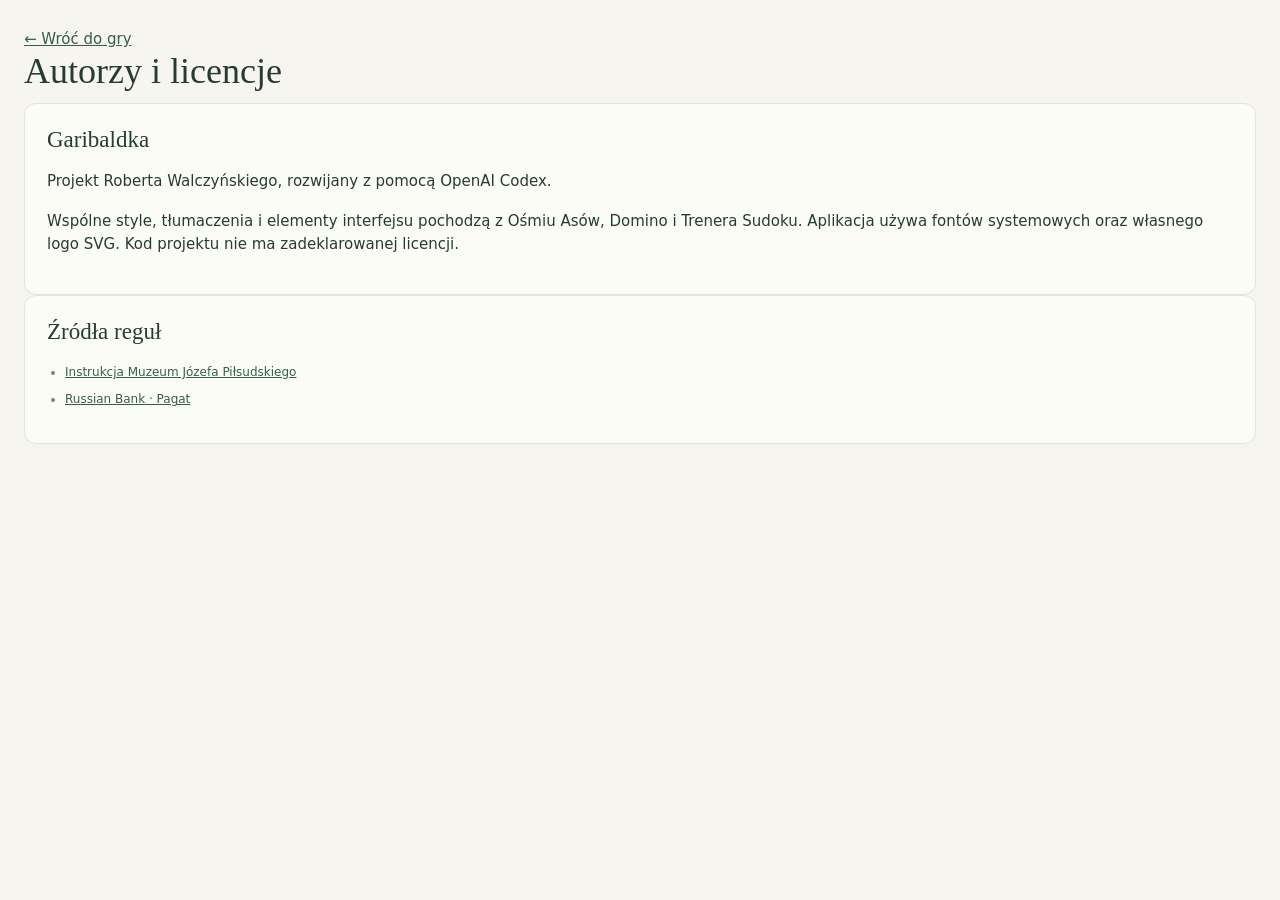
==== credits.html @ 0d3b72cc "Publish Garibaldka v0.3.2" ====
<!doctype html>
<html lang="pl"><head><meta charset="utf-8"><meta name="viewport" content="width=device-width,initial-scale=1"><title>Autorzy i licencje · Garibaldka</title><link rel="icon" href="logo.svg"><link rel="stylesheet" href="style.css"><link rel="stylesheet" href="shared-palettes.css?v=shared-palettes-2"><link rel="stylesheet" href="themes.css?v=shared-palettes-2"></head>
<body><main><a href="./">← Wróć do gry</a><h1>Autorzy i licencje</h1>
<section class="card"><h2>Garibaldka</h2><p>Projekt Roberta Walczyńskiego, rozwijany z pomocą OpenAI Codex.</p><p>Wspólne style, tłumaczenia i elementy interfejsu pochodzą z Ośmiu Asów, Domino i Trenera Sudoku. Aplikacja używa fontów systemowych oraz własnego logo SVG. Kod projektu nie ma zadeklarowanej licencji.</p></section>
<section class="card"><h2>Źródła reguł</h2><ul><li><a href="https://muzeumpilsudski.pl/wp-content/uploads/2021/02/Garibaldka_instrukcja.pdf">Instrukcja Muzeum Józefa Piłsudskiego</a></li><li><a href="https://www.pagat.com/patience/crapette.html">Russian Bank · Pagat</a></li></ul></section>
</main></body></html>
---- style.css ----
:root{--bg:#f6f5f0;--paper:#fcfcf7;--ink:#263b36;--muted:#79827b;--line:#e3e5dc;--accent:#355e4c;--wash:#eaf0df;--table:#f6f5f0;--radius:12px;--control-radius:8px;--primary-bg:var(--accent);--primary-ink:#fff;--primary-border:var(--primary-bg);color-scheme:light}
*{box-sizing:border-box}body{margin:0;background:var(--bg);color:var(--ink);font:15px/1.55 system-ui,-apple-system,BlinkMacSystemFont,"Segoe UI",sans-serif}button,select,input{font:inherit}button,select{color:var(--ink);background:var(--paper);border:1px solid var(--line);border-radius:8px;min-height:42px;padding:8px 14px}button{cursor:pointer;font-weight:600}button:hover:not(:disabled){border-color:var(--accent);background:var(--wash)}button:disabled{opacity:.5;cursor:default}button:focus-visible,select:focus-visible,a:focus-visible{outline:3px solid var(--accent);outline-offset:3px}a{color:var(--accent)}.primary{background:var(--accent);color:#fff;border-color:var(--accent)}.primary:hover:not(:disabled){background:var(--accent);filter:brightness(1.12)}header{max-width:1240px;margin:auto;display:flex;align-items:center;justify-content:space-between;padding:22px 24px;border-bottom:1px solid var(--line);gap:18px}.brand{font:700 34px Georgia,serif;text-decoration:none;letter-spacing:-1px;color:var(--ink)}.brand span{display:block;font:11px system-ui;letter-spacing:1.5px;text-transform:uppercase;color:var(--muted)}.preferences{display:flex;align-items:end;gap:12px}.preferences label{display:grid;gap:3px;font-size:11px;color:var(--muted)}.preferences select{font-size:13px;max-width:170px}main{max-width:1200px;margin:auto;padding:28px 24px 36px}.intro{display:flex;align-items:center;justify-content:space-between;gap:20px;margin-bottom:24px}.eyebrow{text-transform:uppercase;letter-spacing:2px;font-size:10px;font-weight:750;color:var(--accent);margin:0 0 8px}h1{font:normal 36px/1.15 Georgia,serif;margin:0 0 10px}h2{font:normal 23px/1.25 Georgia,serif;margin:0 0 16px}p{margin:8px 0 16px}.muted{color:var(--muted)}.small{font-size:12px}.layout{display:grid;grid-template-columns:minmax(0,1fr) 270px;gap:24px}.card{background:var(--paper);border:1px solid var(--line);border-radius:var(--radius);padding:22px;box-shadow:0 3px 16px #23372d04}aside{display:grid;gap:18px;align-content:start}.scoreboard{display:flex;justify-content:space-between;align-items:center;border-bottom:1px solid var(--line);padding-bottom:16px}.scoreboard>div{display:grid;gap:0}.scoreboard>div:last-child{text-align:end}.scoreboard strong{font:36px Georgia,serif}.scoreboard span{font-size:12px;color:var(--muted)}.scoreboard .target{text-align:center}.target small{color:var(--muted);font-size:11px}.opponent{text-align:center;padding:14px 0}.opponent>span{font-size:11px;color:var(--muted)}.hand{display:flex;flex-wrap:wrap;justify-content:center;gap:9px;padding:12px 0}.hidden-hand{padding:5px 0}.back{width:18px;height:32px;border:1px solid var(--line);border-radius:4px;background:repeating-linear-gradient(45deg,var(--wash),var(--wash) 3px,var(--paper) 3px,var(--paper) 6px)}.table{background:var(--table);border:1px solid var(--line);border-radius:10px;min-height:300px;max-height:580px;overflow:auto;display:flex;align-items:center;padding:20px}#board{margin:auto;min-width:min-content;display:grid;grid-template-columns:auto auto auto;grid-template-rows:auto auto auto;gap:8px;align-items:center;justify-items:center}.empty-table{grid-column:1/4;color:var(--muted);text-align:center;max-width:270px;font-family:Georgia,serif;font-size:23px}.arm{display:flex;gap:4px;align-items:center}.arm.vertical{flex-direction:column}.arm.left{flex-direction:row-reverse}.board-caption{display:flex;justify-content:space-between;gap:10px;color:var(--muted);font-size:11px;margin-top:10px}.tile{background:#fffdf5;border:1px solid #a7aca1;border-radius:6px;box-shadow:0 2px 3px #23372d18;display:inline-flex;padding:4px;align-items:center;gap:0;min-height:0;color:#27352e;flex-shrink:0}.tile.vertical{flex-direction:column}.half{width:30px;height:30px;display:grid;grid-template-columns:repeat(3,1fr);grid-template-rows:repeat(3,1fr);padding:3px;gap:2px}.half+.half{border-inline-start:1px solid #b9bdb2}.tile.vertical>.half+.half{border-inline-start:0;border-top:1px solid #b9bdb2}.dot{border-radius:50%;background:currentColor}.tile.playable{border:2px solid var(--accent)}.tile.selected{outline:3px solid var(--accent);outline-offset:3px;background:var(--wash)}.tile:disabled{opacity:.7}.hand .tile{padding:5px}.hand .half{width:35px;height:35px}.hand-title{display:flex;align-items:center;justify-content:space-between;padding-top:14px;gap:10px}.hand-title strong{font-size:13px}.hand-title button{font-size:12px}#status{background:var(--wash);border-radius:8px;padding:12px;font-size:13px;margin-top:16px}.choices{display:flex;gap:8px;flex-wrap:wrap;margin-bottom:12px}.choices:empty{display:none}.choices button{font-size:12px}.round-actions{text-align:center}.stat{display:flex;justify-content:space-between;border-top:1px solid var(--line);padding:9px 0;font-size:13px}.badge{display:inline-block;border:1px solid var(--line);background:var(--wash);padding:6px 10px;border-radius:20px;margin:8px 4px 0 0;font-size:11px}ul{padding-inline-start:18px;font-size:12px;color:var(--muted)}li{margin-bottom:9px}footer{text-align:center;color:var(--muted);font-size:11px;padding:15px 24px 28px}dialog{background:var(--paper);color:var(--ink);border:1px solid var(--line);border-radius:var(--radius);padding:25px;width:min(460px,calc(100% - 32px));max-height:85vh;overflow:auto}dialog::backdrop{background:#14271e66}.dialog-heading{display:flex;justify-content:space-between;gap:12px}.dialog-heading button{font-size:24px;padding:0 12px}.setting{display:flex;align-items:center;justify-content:space-between;gap:15px;margin:18px 0}.setting select{max-width:190px}.large{font-size:18px}.large button,.large select{font-size:17px}.large .small,.large ul,.large #status{font-size:15px}[hidden]{display:none!important}@media(max-width:850px){.layout{grid-template-columns:1fr}aside{grid-template-columns:1fr 1fr}.intro{align-items:start}h1{font-size:30px}}@media(max-width:540px){header{padding:15px 14px;gap:8px;flex-wrap:wrap}.brand{font-size:30px}.preferences{gap:6px}.preferences select{max-width:116px;padding:6px}.preferences label{font-size:10px}main{padding:20px 12px}.intro{gap:10px;margin-bottom:18px}.intro .muted{font-size:12px}.intro>.primary{font-size:12px;white-space:nowrap}.card{padding:15px}.table{min-height:270px;padding:12px}.half{width:26px;height:26px}.hand .half{width:31px;height:31px}.hand{gap:7px}.layout{gap:16px}aside{grid-template-columns:1fr}.board-caption{font-size:10px}h1{font-size:28px}.eyebrow{font-size:9px}.scoreboard strong{font-size:30px}}
---- shared-palettes.css ----
/* Canonical shared palettes in sudoku/dist/. Copy unchanged to the other games. */
:root[data-theme="copper"] {
  --palette-bg: #f0e1d5;
  --palette-ink: #432d24;
  --palette-muted: #705247;
  --palette-accent: #934826;
  --palette-line: #e1c7b6;
  --palette-wash: #eed6c6;
  --palette-paper: #f3e5da;
  --palette-primary-bg: #934826;
  --palette-primary-ink: #fff;
}
:root[data-theme="night-sky"] {
  --palette-bg: #161c2c;
  --palette-ink: #f0f2ff;
  --palette-muted: #b5bfd8;
  --palette-accent: #b4bfff;
  --palette-line: #465172;
  --palette-wash: #2f3a58;
  --palette-paper: #222b42;
  --palette-primary-bg: #aebaff;
  --palette-primary-ink: #182139;
}

:root[data-theme="ink"] {
  --palette-control-line: #938570;
  --palette-bg: #ebe4d5;
  --palette-ink: #242c35;
  --palette-muted: #656963;
  --palette-accent: #254b72;
  --palette-line: #d5cdbd;
  --palette-wash: #e0d5be;
  --palette-paper: #eee5d2;
  --palette-primary-bg: var(--palette-accent);
  --palette-primary-ink: #fff;
}

:root[data-theme="porcelain"] {
  --palette-bg: #e9e9e3;
  --palette-ink: #24364b;
  --palette-muted: #556579;
  --palette-accent: #365b80;
  --palette-line: #c5cdd5;
  --palette-wash: #dce4eb;
  --palette-paper: #efeee8;
  --palette-control-line: #8294a6;
  --palette-primary-bg: #41688e;
  --palette-primary-ink: #fff;
}

:root[data-theme="sage"] {
  --palette-bg: #eeeee6;
  --palette-ink: #263b36;
  --palette-muted: #58655b;
  --palette-accent: #355e4c;
  --palette-line: #ccd4c8;
  --palette-wash: #e2ead9;
  --palette-paper: #f4f4eb;
}

:root[data-theme="ukraine"] {
  --palette-bg: #e9eff5;
  --palette-ink: #102c4a;
  --palette-muted: #52677d;
  --palette-accent: #0755a1;
  --palette-line: #b8ccdf;
  --palette-wash: #dce9f6;
  --palette-paper: #f1f4f7;
  --palette-primary-bg: #ffd43b;
  --palette-primary-border: #e5b900;
  --palette-primary-ink: var(--palette-ink);
}

:root[data-theme="studio"] {
  --palette-bg: #e6e8eb;
  --palette-ink: #20252b;
  --palette-muted: #626b76;
  --palette-accent: #2458cd;
  --palette-line: #d7dce2;
  --palette-wash: #dce2e9;
  --palette-paper: #edf0f3;
}

:root[data-theme="forma"] {
  --palette-bg: #f2e7db;
  --palette-ink: #342837;
  --palette-muted: #73626c;
  --palette-accent: #b5442d;
  --palette-line: #dfcec4;
  --palette-wash: #ead8cb;
  --palette-paper: #f5eadd;
}

:root[data-theme="energy"] {
  --palette-bg: #eae4f5;
  --palette-ink: #302441;
  --palette-muted: #6a607a;
  --palette-accent: #6235c3;
  --palette-line: #e1d9ef;
  --palette-wash: #e2d8f1;
  --palette-paper: #f0e9f8;
}

:root[data-theme="tangerine"] {
  --palette-bg: #eee6d7;
  --palette-ink: #30291f;
  --palette-muted: #70695f;
  --palette-accent: #9b4f00;
  --palette-line: #eadfca;
  --palette-wash: #f0e0b9;
  --palette-paper: #f3ead9;
}

:root[data-theme="contrast"] {
  --palette-bg: #fff;
  --palette-ink: #111;
  --palette-muted: #333;
  --palette-accent: #111;
  --palette-line: #555;
  --palette-wash: #eee;
  --palette-paper: #fff;
}
---- themes.css ----
/* Adapted from Trener Sudoku a4897b3. Source mapping: docs/THEMES.md. */
:root[data-theme="sage"]{--bg:var(--palette-bg);--ink:var(--palette-ink);--muted:var(--palette-muted);--accent:var(--palette-accent);--line:var(--palette-line);--wash:var(--palette-wash);--paper:var(--palette-paper);--table:var(--bg);--radius:12px;--control-radius:8px}
:root[data-theme="ink"]{--bg:var(--palette-bg);--ink:var(--palette-ink);--muted:var(--palette-muted);--accent:var(--palette-accent);--line:var(--palette-line);--wash:var(--palette-wash);--paper:var(--palette-paper);--table:var(--bg);--radius:3px;--control-radius:3px}
:root[data-theme="contrast"]{--bg:var(--palette-bg);--ink:var(--palette-ink);--muted:var(--palette-muted);--accent:var(--palette-accent);--line:var(--palette-line);--wash:var(--palette-wash);--paper:var(--palette-paper);--table:var(--bg);--radius:2px;--control-radius:2px}
:root[data-theme="studio"]{--bg:var(--palette-bg);--ink:var(--palette-ink);--muted:var(--palette-muted);--accent:var(--palette-accent);--line:var(--palette-line);--wash:var(--palette-wash);--paper:var(--palette-paper);--table:var(--bg);--radius:0;--control-radius:2px}
:root[data-theme="forma"]{--bg:var(--palette-bg);--ink:var(--palette-ink);--muted:var(--palette-muted);--accent:var(--palette-accent);--line:var(--palette-line);--wash:var(--palette-wash);--forma-paper:var(--palette-paper);--forma-plum:#432c46;--forma-terra:#b5442d;--paper:var(--palette-paper);--table:var(--bg);--radius:0;--control-radius:999px}
:root[data-theme="energy"]{--bg:var(--palette-bg);--ink:var(--palette-ink);--muted:var(--palette-muted);--accent:var(--palette-accent);--line:var(--palette-line);--wash:var(--palette-wash);--energy-purple:#6235c3;--energy-amber:#ffb800;--paper:var(--palette-paper);--table:var(--bg);--radius:24px;--control-radius:999px}
:root[data-theme="tangerine"]{--bg:var(--palette-bg);--ink:var(--palette-ink);--muted:var(--palette-muted);--accent:var(--palette-accent);--line:var(--palette-line);--wash:var(--palette-wash);--tangerine-orange:#ffab00;--tangerine-amber:#ffab00;--paper:var(--palette-paper);--table:var(--bg);--radius:24px;--control-radius:999px}
:root[data-theme="porcelain"]{--bg:var(--palette-bg);--ink:var(--palette-ink);--muted:var(--palette-muted);--accent:var(--palette-accent);--line:var(--palette-line);--wash:var(--palette-wash);--porcelain-orange:var(--palette-primary-bg);--porcelain-amber:var(--palette-primary-bg);--paper:var(--palette-paper);--table:var(--bg);--radius:24px;--control-radius:999px;--primary-bg:var(--palette-primary-bg);--primary-ink:var(--palette-primary-ink)}
:root[data-theme="ukraine"]{--bg:var(--palette-bg);--ink:var(--palette-ink);--muted:var(--palette-muted);--accent:var(--palette-accent);--line:var(--palette-line);--wash:var(--palette-wash);--ukraine-orange:var(--palette-accent);--ukraine-amber:var(--palette-accent);--paper:var(--palette-paper);--table:var(--bg);--radius:24px;--control-radius:999px}

/* Shared shape and typography rules adapted from Sudoku studio.css / forma.css. */
button:not(.tile),select{border-radius:var(--control-radius)}
.header-controls{display:grid;gap:10px;justify-items:end;min-width:0}
.accessibility-controls{display:flex;align-items:center;justify-content:flex-end;gap:14px;flex-wrap:wrap;font-size:12px}
.accessibility-controls button{min-height:32px;padding:4px 11px;font-size:12px;background:transparent}
.accessibility-controls button[aria-pressed="true"]{background:var(--ink);color:var(--paper)}
.text-size-control{display:inline-flex;align-items:center;gap:6px;cursor:pointer}
.text-size-control input{accent-color:var(--accent);width:17px;height:17px}
.primary{background:var(--primary-bg);border-color:var(--primary-border);color:var(--primary-ink)}
.primary:hover:not(:disabled){background:var(--primary-bg)}
:root[data-theme="tangerine"]{--bg:var(--palette-bg);--ink:var(--palette-ink);--muted:var(--palette-muted);--accent:var(--palette-accent);--line:var(--palette-line);--wash:var(--palette-wash);--tangerine-orange:#ffab00;--tangerine-amber:#ffab00;--paper:var(--palette-paper);--table:var(--bg);--radius:24px;--control-radius:999px}
:root[data-theme="ukraine"]{--primary-bg:var(--palette-primary-bg);--primary-border:var(--palette-primary-border);--primary-ink:var(--palette-primary-ink)}
:is([data-theme="studio"],[data-theme="forma"],[data-theme="energy"],[data-theme="tangerine"],[data-theme="porcelain"],[data-theme="ukraine"]) body{font-family:Arial,Helvetica,sans-serif}
:is([data-theme="studio"],[data-theme="forma"],[data-theme="energy"],[data-theme="tangerine"],[data-theme="porcelain"],[data-theme="ukraine"]) .brand{font-family:Arial,Helvetica,sans-serif;font-weight:700;letter-spacing:-.6px}
:is([data-theme="studio"],[data-theme="forma"],[data-theme="energy"],[data-theme="tangerine"],[data-theme="porcelain"],[data-theme="ukraine"]) h1{font-family:Arial,Helvetica,sans-serif;font-weight:600;letter-spacing:-1px}
:is([data-theme="studio"],[data-theme="forma"],[data-theme="energy"],[data-theme="tangerine"],[data-theme="porcelain"],[data-theme="ukraine"]) h2{font:600 15px/1.4 Arial,Helvetica,sans-serif}
:is([data-theme="forma"],[data-theme="energy"],[data-theme="tangerine"],[data-theme="porcelain"],[data-theme="ukraine"]) select{border-radius:10px}
:is([data-theme="energy"],[data-theme="tangerine"],[data-theme="porcelain"],[data-theme="ukraine"]) .preferences select{border-radius:12px;font-weight:600}
:is([data-theme="forma"],[data-theme="energy"],[data-theme="tangerine"],[data-theme="porcelain"],[data-theme="ukraine"]) dialog{border-radius:26px}
:is([data-theme="studio"],[data-theme="forma"]) .card{border:0;border-bottom:1px solid var(--line);box-shadow:none;background:transparent}
:is([data-theme="porcelain"],[data-theme="ukraine"]) .card{box-shadow:none}
:is([data-theme="energy"],[data-theme="tangerine"],[data-theme="porcelain"],[data-theme="ukraine"]) header{border-radius:0 0 26px 26px;padding-block:20px}
[data-theme="porcelain"] header{background:var(--paper);border-bottom:1px solid var(--line)}
[data-theme="energy"] header{background:linear-gradient(110deg,#7134cf 0%,#a42ba8 65%,#c7288b 100%);border:0}
[data-theme="tangerine"] header{background:#ffab00;border:0}
[data-theme="ukraine"] header{background:var(--palette-accent);border-bottom:8px solid var(--palette-primary-bg)}
:is([data-theme="energy"],[data-theme="ukraine"]) header :is(.brand,.brand span,.preferences label,.accessibility-controls){color:#fff}
:is([data-theme="energy"],[data-theme="ukraine"]) .accessibility-controls button{color:#fff;border-color:#ffffff88}
:is([data-theme="energy"],[data-theme="ukraine"]) .preferences :is(select,button){background:#fff;color:var(--ink);border-color:#fff}
:is([data-theme="energy"],[data-theme="ukraine"]) header :is(button,select,input):focus-visible{outline-color:#ffd43b}
[data-theme="ink"] :is(.brand,h1,h2){font-family:Georgia,'Times New Roman',serif;letter-spacing:-.5px}
[data-theme="contrast"] body{font-family:Arial,sans-serif}
[data-theme="contrast"] :is(h1,h2,.brand){font-family:Arial,sans-serif;font-weight:700;letter-spacing:0}
[data-theme="contrast"] :is(.card,.tile,dialog){box-shadow:none}
[data-theme="contrast"] .tile{background:#fff;color:#111;border-color:#111}
[data-theme="contrast"] .half+.half{border-color:#111}
@media(max-width:640px){
 header{align-items:center}
 .header-controls{max-width:100%;gap:8px}
 .accessibility-controls{gap:10px}
 :is([data-theme="energy"],[data-theme="tangerine"],[data-theme="porcelain"],[data-theme="ukraine"]) header{padding:12px 14px;border-radius:0 0 22px 22px}
 :is([data-theme="energy"],[data-theme="tangerine"],[data-theme="porcelain"],[data-theme="ukraine"]) .card{border-radius:20px}
}
@media(max-width:420px){
 .header-controls{width:100%;justify-items:stretch}
 .accessibility-controls,.preferences{justify-content:flex-end}
 .large .accessibility-controls{flex-wrap:wrap;justify-content:flex-start}
 .large .preferences{flex-wrap:wrap}
}
.turn-actions{display:flex;gap:8px;flex-wrap:wrap;justify-content:flex-end}
/* A long arm scrolls inside the table, never widens the page. */
.layout{grid-template-columns:minmax(0,1fr) 270px}
.layout>.card,.layout>aside,.table{min-width:0;max-width:100%}
@media(max-width:850px){.layout{grid-template-columns:minmax(0,1fr)}}
@media(max-width:540px){.board-caption{flex-wrap:wrap}.hand-title{flex-wrap:wrap}}
/* The most recent placement stays marked through draws and passes. */
.tile.last-played{outline:3px solid var(--accent);outline-offset:2px;box-shadow:0 0 0 5px var(--paper)}
[data-theme="contrast"] .tile.last-played{outline:4px double #111;outline-offset:2px}
.last-move{margin:12px 0 0;padding:9px 12px;border-inline-start:3px solid var(--accent);font-size:12px;color:var(--ink);background:var(--paper)}


/* The main table always fits the complete board. The magnifier shows detail. */
.table{position:relative;display:block;height:clamp(240px,42vh,380px);min-height:240px;max-height:none;overflow:hidden;padding:0}
#board{position:absolute;left:50%;top:50%;width:max-content;min-width:0;margin:0;transform-origin:center}
#board .tile{cursor:default}
#board .tile:focus-visible{outline:3px dashed var(--accent);outline-offset:5px}
.board-help{font-size:11px;color:var(--muted);margin:0 0 8px}
.move-choice{display:flex;gap:8px;flex-wrap:wrap;align-items:center;border:1px solid var(--line);border-radius:12px;padding:8px}
.declaration[aria-pressed="true"]{background:var(--wash);outline:2px solid var(--accent);outline-offset:1px}
#history-rounds{max-height:420px;overflow:auto;overflow-wrap:anywhere}
#history-rounds details{border-top:1px solid var(--line);padding:10px 0}
#history-rounds summary{cursor:pointer;font-weight:600;font-size:13px}
#history-rounds ol{padding-inline-start:24px;font-size:12px;line-height:1.55;margin-bottom:0}
#history-rounds li{padding:5px 0;border-bottom:1px solid var(--line);margin:0}
.large #history-rounds :is(summary,ol){font-size:16px}

.board-view-tools{display:flex;justify-content:space-between;align-items:center;gap:10px;margin-bottom:8px}
.board-view-tools .board-help{margin:0}
.match-total{text-align:center;font-size:12px;color:var(--muted);margin:6px 0}
.table.zoomed{touch-action:none;user-select:none;cursor:grab}
.table.zoomed #board .tile{cursor:grab}
.table.dragging,.table.dragging #board .tile{cursor:grabbing}
@media(max-width:540px){.board-view-tools{flex-wrap:wrap}}

.table{touch-action:none;user-select:none}
/* Position stones from actual edges; doubles cannot widen an entire grid track. */
#board{display:block}
#board>.tile{justify-content:center}
#board .half{width:31px;height:28px;flex-shrink:0}
#board .tile.vertical>.half{width:28px;height:31px}

/* Same two-row header as Sudoku: brand + Contrast/A+, then two selectors. */
header{display:grid;grid-template-columns:minmax(0,1fr) auto;align-items:center;gap:14px}
header .header-controls{display:contents}
header .brand{grid-column:1;grid-row:1;align-self:center;font-size:26px;line-height:1.15}
header .accessibility-controls,.large header .accessibility-controls{grid-column:2;grid-row:1;display:flex;flex-wrap:nowrap;align-items:center;gap:10px;justify-content:flex-end}
header #contrast{width:auto;min-height:34px;padding:5px 11px;white-space:nowrap;background:var(--paper);color:var(--ink);border:1px solid var(--ink);font-size:12px;line-height:1.2;border-radius:999px}
header #contrast[aria-pressed="true"]{background:var(--ink);color:var(--paper)}
header .text-size-control,.large header .text-size-control{display:flex;align-items:center;gap:6px;min-width:0;white-space:nowrap;font-size:20px;font-weight:700;line-height:1}
header .text-size-control input{width:18px;height:18px;margin:0}
header .preferences,.large header .preferences{grid-column:1/-1;grid-row:2;display:grid;grid-template-columns:minmax(0,1fr) minmax(0,1fr);gap:12px;align-items:center}
header .preferences label{min-width:0}
header .preferences label>span{position:absolute;width:1px;height:1px;padding:0;margin:-1px;overflow:hidden;clip-path:inset(50%);white-space:nowrap}
header .preferences select{width:100%;max-width:none;min-width:0;min-height:44px;padding:9px 12px;font-size:14px}
.intro-actions{display:flex;align-items:center;gap:8px;flex-shrink:0}
.intro-actions #settings-button{width:42px;min-width:42px;padding:8px}
@media(max-width:640px){
 header{gap:12px;padding:12px 14px}
 header .brand{font-size:23px;letter-spacing:-.6px}
 header .accessibility-controls,.large header .accessibility-controls{gap:9px}
 header .preferences,.large header .preferences{gap:10px}
 header .preferences select{min-height:44px;font-size:13px}
 .large header .preferences select{font-size:16px}
 .intro-actions{gap:5px;flex-wrap:wrap;justify-content:flex-end;max-width:125px}
 .intro-actions #new-game{font-size:12px;padding:8px 12px}
}
.pool-tray{display:flex;align-items:center;gap:8px;margin:8px 0 0;min-width:0}
#pool-label{font-size:11px;color:var(--muted);white-space:nowrap}
.pool-tiles{display:flex;align-items:center;gap:1px;flex:1;min-width:0;flex-wrap:nowrap;min-height:24px}
.pool-back{width:12px;height:23px;min-width:3px;flex:0 1 12px}
.reserved-stack{display:flex;flex-direction:column;gap:1px;flex:0 0 23px}
.pool-back.reserved{width:23px;height:11px;flex:0 0 11px;border:1px solid var(--muted);opacity:.65}
.game .table{height:clamp(160px,30svh,280px);min-height:160px}
@media(max-width:640px){
 .game{padding:12px!important;scroll-margin-top:8px}
 .game .scoreboard{padding-bottom:6px}
 .game .scoreboard strong{font-size:27px}
 .game .opponent{padding:6px 0}
 .game .hidden-hand{padding:3px 0;gap:5px}
 .game .hidden-hand .back{width:13px;height:23px}
 .game .board-view-tools{margin-bottom:4px}
 .game .board-help{font-size:10px;line-height:1.25}
 .game .table{height:clamp(120px,calc(100svh - 500px),240px);min-height:120px}
 .game .board-caption{margin-top:4px;font-size:10px;gap:4px}
 .game .pool-tray{margin-top:5px;gap:5px}
 .game .last-move{font-size:11px;line-height:1.3;padding:4px 7px;margin-top:5px}
 .game #status{font-size:12px;line-height:1.3}
 .game #choices{margin-bottom:5px;gap:5px}
 .game .move-choice{padding:5px;gap:5px}
 .game .move-choice button{padding:5px 10px;min-height:36px}
 .game .hand-title{padding-top:6px}
 .game .hand-title button{min-height:34px;padding:4px 10px}
 .game #hand{padding:7px 0 2px;gap:6px}
 .game #hand .tile{padding:4px}
 .game #hand .half{width:27px;height:27px}
 .game .round-actions button{margin-top:6px;min-height:36px}
 .large .game #status,.large .game .last-move{font-size:15px}
 .large .game .table{height:clamp(110px,calc(100svh - 560px),220px);min-height:110px}
}

.pool-back{border-color:var(--accent)}

#opponent-hand.revealed .tile{padding:2px}
#opponent-hand.revealed .half{width:21px;height:21px;padding:2px;gap:1px}
/* Native dropdown options should follow the active palette rather than the OS accent. */
select{color-scheme:light;accent-color:var(--accent)}
select option{background:var(--paper);color:var(--ink)}
select option:checked{background:var(--accent);color:#fff}
:root[data-theme="contrast"] select option:checked{background:#111;color:#fff}
/* Full-size placement markers live outside the scaled board. */
#placement-targets{position:absolute;inset:0;pointer-events:none;z-index:3}
.placement-target{position:absolute;transform:translate(-50%,-50%);pointer-events:auto;width:44px;height:44px;min-height:44px;padding:0;border:2px solid var(--accent);border-radius:50%;color:var(--accent);background:var(--paper);font-size:23px;line-height:1;box-shadow:0 0 0 2px var(--paper);touch-action:manipulation}
#board .tile.legal-end{outline:3px dashed var(--accent);outline-offset:3px;cursor:pointer}
#hand .tile:not(:disabled){cursor:grab;user-select:none;touch-action:none}
#hand .tile.drag-source{opacity:.5}
#choices .declaration{border:2px solid var(--accent)}
#help{width:min(540px,calc(100% - 24px))}
#help h3{font-size:16px;margin:14px 0 8px}
#help .small{font-size:12px}
#help #demo-description{min-height:100px;font-size:14px}
.demo-controls{display:flex;gap:8px;flex-wrap:wrap}
.demo-controls button{flex:1;font-size:13px;padding:8px}
#demo-scene{border:1px solid var(--line);border-radius:12px;background:var(--wash);padding:18px;display:grid;justify-items:center;gap:15px;min-height:220px}
.demo-board,.demo-hand{display:flex;align-items:center;gap:8px;min-height:64px}
.demo-tile{display:inline-flex;background:#fffef4;color:#253c32;border:1px solid #b9bdb2;border-radius:6px;padding:4px;box-shadow:0 2px 3px #0001}
.demo-tile>span{width:26px;height:30px;display:grid;place-items:center;font-weight:700;font-size:20px}
.demo-tile>span+span{border-left:1px solid #b9bdb2}
.demo-spinner{transform:rotate(90deg)}
.demo-selected{outline:3px solid var(--accent);outline-offset:2px}
.demo-action{border-radius:999px;padding:5px 12px;background:var(--paper);color:var(--accent);font-weight:700;font-size:13px;text-align:center}
.demo-end{border:2px dashed var(--accent);color:var(--accent);border-radius:50%;width:38px;height:38px;text-align:center;line-height:34px;font-size:24px}
#demo-scene[data-step="2"] .demo-selected{animation:demo-place .7s ease-out both}
@keyframes demo-place{from{transform:translate(25px,70px);opacity:.3}to{transform:translate(0,0);opacity:1}}
@media(prefers-reduced-motion:reduce){#demo-scene *{animation:none!important}}
@media(max-width:540px){#help{padding:18px}#help #demo-description{min-height:130px}.intro-actions{flex-wrap:wrap;justify-content:flex-end}#help-button{font-size:12px;padding:6px 10px}}

.drag-ghost{position:fixed;z-index:1000;pointer-events:none;transform:translate(-50%,-50%);width:44px;height:80px;opacity:.9;box-shadow:0 5px 18px #0004}
.drag-ghost .half{width:36px;height:36px}
.placement-target.drop-hover,#board .tile.drop-hover{box-shadow:0 0 0 5px var(--accent)}

.demo-tile>.half{display:grid;grid-template-columns:repeat(3,1fr);grid-template-rows:repeat(3,1fr);place-items:stretch;padding:3px;gap:2px}

#help .dialog-heading{position:sticky;top:-18px;background:var(--paper);z-index:5;padding:6px 0}
#help .dialog-heading h2{font-size:22px;margin:0}
#help .demo-controls{position:sticky;top:30px;background:var(--paper);z-index:4;padding:6px 0}
#help #demo-description{min-height:0;font-size:13px}
#help #demo-scene{min-height:180px;padding:12px;gap:10px}
#help details{font-size:13px;margin-top:12px}
#help summary{cursor:pointer;font-weight:700}
.board-zoom-controls button{min-height:32px;padding:3px 10px;font-size:14px;line-height:1.3}
#zoom-reset{min-width:64px;font-variant-numeric:tabular-nums}
.drop-actions{display:grid;gap:10px}
#drop-tile{font-weight:700;color:var(--accent)}

.table.zoomed #board .tile.legal-end{cursor:pointer}

.board-zoom-controls button{width:36px;height:36px;min-height:36px;padding:0;font-size:21px;line-height:1;border-radius:50%}

/* Footer follows the shared Sudoku layout. */
footer{max-width:1200px;margin:20px auto 0;border-top:1px solid var(--line);display:flex;flex-wrap:wrap;justify-content:space-between;gap:20px;text-align:start}
html[data-theme] .support-causes{flex:0 0 100%;width:100%;text-align:start;color:var(--ink);font-family:inherit;font-size:13px;line-height:1.6;padding:0 0 20px;margin:0 0 14px;border-bottom:1px solid var(--line)}
html[data-theme] .support-causes h2{font-family:inherit;font-size:15px;line-height:1.5;font-weight:600;margin:0 0 6px;letter-spacing:normal}
html[data-theme] .support-causes p{margin:6px 0;max-width:75ch}
html[data-theme] .support-links{display:flex;flex-wrap:wrap;gap:8px 24px;margin:10px 0}
html[data-theme] .support-links a{display:inline-flex;align-items:center;gap:6px;min-height:44px;max-width:100%;color:var(--ink);font-weight:600;text-decoration:underline;text-underline-offset:3px}
html[data-theme] .support-links a span{display:inline}
html[data-theme] .support-links b{font-weight:400;flex-shrink:0}
html[data-theme] .support-causes .support-note{font-size:11px;color:var(--muted)}

.large .support-causes{font-size:17px}.large .support-causes h2{font-size:19px}.large .support-causes .support-note{font-size:14px}
.tile,.back,#board,#placement-targets,#pool-tiles,.demo-tile,.demo-board,.demo-hand,.board-zoom-controls{direction:ltr}
html[dir="rtl"] .eyebrow{letter-spacing:normal}
@media(max-width:540px){footer{gap:12px;padding:18px 16px 28px}.support-links{gap:8px 16px!important}}

/* Compact mobile zoom, unchanged desktop size. */
@media(max-width:540px){.board-zoom-controls button{width:28px;height:28px;min-height:28px;font-size:17px}.large .board-zoom-controls button{font-size:19px}}
#computer-draw{display:table;margin:3px auto 6px;padding:4px 10px;border:1px solid var(--accent);border-radius:var(--radius);background:var(--wash);color:var(--ink);font-size:12px;font-weight:700}
.computer-drawn{outline:2px solid var(--accent);outline-offset:2px}

/* Shared hand and stock tile geometry. Stock remains upright, reserved pair crosswise. */
.game #hand .tile,#opponent-hand.revealed .tile{width:64px;height:34px;padding:1px;flex-direction:row;border-radius:6px;box-sizing:border-box}
.game #hand .half,#opponent-hand.revealed .half{width:30px;height:30px;padding:3px;gap:2px;flex-shrink:0}
.game #opponent-hand .back{width:64px;height:34px;flex:0 0 64px;border-radius:6px}
.game #opponent-hand{gap:6px;padding:5px 2px;}
.game .pool-tray{align-items:center}
.game .pool-tiles{overflow-x:auto;gap:1px;padding:2px 0;min-height:68px;flex-wrap:nowrap}
.game .pool-back{width:34px;height:64px;min-width:34px;flex:0 0 34px;border-radius:6px}
.game .reserved-stack{flex:0 0 64px;gap:1px}
.game .pool-back.reserved{width:64px;height:34px;min-width:64px;flex:0 0 34px}
.game .scoreboard{gap:8px;align-items:start}
.game .scoreboard>div{min-width:0}
.game #match-total{font-size:11px;line-height:1.3;margin:3px 0 0;color:var(--ink)}
.game #declaration-errors{font:11px/1.2 system-ui,sans-serif;color:var(--muted);white-space:nowrap}
.game #declaration-errors.penalty-warning{color:var(--ink);font-weight:700}

/* Phone: smaller hands and a complete, overlapping stock with no scrolling. */
@media(max-width:640px){
 .game #hand .tile,#opponent-hand.revealed .tile{width:52px;height:28px}
 .game #hand .half,#opponent-hand.revealed .half{width:24px;height:24px;padding:2px;gap:1.5px}
 .game #opponent-hand .back{width:52px;height:28px;flex-basis:52px}
 .game .pool-tiles{display:grid;grid-template-columns:var(--pool-columns);align-items:center;gap:0;overflow:visible;min-height:59px}
 .game .pool-back{width:28px;height:52px;min-width:28px;background-color:var(--paper);position:relative}
 .game .reserved-stack{width:52px;min-width:52px;gap:1px;position:relative}
 .game .pool-back.reserved{width:52px;height:28px;min-width:52px;flex-basis:28px}
}

/* Exact 1:2 stock geometry: two crosswise tiles equal one upright tile. */
.game .pool-back{width:32px;min-width:32px;height:64px;flex-basis:32px}
.game .reserved-stack{gap:0}
.game .pool-back.reserved{width:64px;min-width:64px;height:32px;flex-basis:32px}
@media(max-width:640px){
 .game .pool-back{width:26px;min-width:26px;height:52px}
 .game .reserved-stack{gap:0}
 .game .pool-back.reserved{width:52px;min-width:52px;height:26px;flex-basis:26px}
}

.help-overview{font-size:14px;line-height:1.5}.help-overview h3{margin:12px 0 8px}.help-overview p{margin:8px 0 12px}.large .help-overview{font-size:17px}

#settings .setting-stacked{display:flex;flex-direction:column;align-items:stretch;gap:6px}#settings .setting-stacked select{width:100%;max-width:100%;min-width:0}

#settings fieldset{border:0;border-top:1px solid var(--line);padding:12px 0 8px;margin:12px 0;min-width:0}
#settings legend{font-size:13px;font-weight:750;color:var(--accent);padding-inline-end:10px}
#settings .setting-item{margin:0 0 12px}
#settings .setting-row{display:flex;align-items:center;gap:4px;min-height:44px}
#settings .setting-row label{flex:1;min-width:0;cursor:pointer}
#settings .setting-row input{flex-shrink:0;margin-inline:8px}
#settings .setting-info{width:44px;height:44px;min-height:44px;padding:0;flex:0 0 44px;border:0;background:transparent;color:var(--accent);font-size:18px}
#settings .setting-info[aria-expanded="true"]{background:var(--wash)}
#settings .setting-item>select{width:100%;max-width:100%;min-width:0}
#settings .setting-description{background:var(--wash);padding:9px 12px;border-radius:8px;margin:5px 0 8px;line-height:1.5}
#settings .setting-description p{margin:0 0 6px}#settings .setting-description p:last-child{margin-bottom:0}

.game .pool-tray.pool-above{margin-top:0;margin-bottom:8px}

/* Draw from the left: remaining stock and the reserved pair stay in place. */
.game .pool-tiles{justify-content:flex-end}
@media(max-width:640px){
 .game .pool-tiles>:first-child{grid-column:var(--pool-start)}
 .game .pool-tiles>.reserved-stack{grid-column:15}
}

.game-column{min-width:0;max-width:100%}
.game-toolbar{display:flex;align-items:center;justify-content:space-between;flex-wrap:wrap;gap:8px 20px;margin-bottom:10px}
.game-tools{display:flex;align-items:center;gap:8px;flex-wrap:nowrap;margin-inline-start:auto}
.game-toolbar button{white-space:nowrap}
@media(max-width:540px){.game-toolbar{gap:8px 12px}.game-toolbar button{font-size:12px;padding:8px 12px}.game-tools{gap:5px}}

/* A non-playable tile is still a visible object, especially the blank double. */
.game #hand .tile:disabled{opacity:1}
.game #hand .tile:not(.playable){border-color:#747d73}
.game #hand .half+.half{border-color:#8d958a}
[data-theme="contrast"] .game #hand .tile:not(.playable){border-color:#111}
[data-theme="contrast"] .game #hand .half+.half{border-color:#111}

#board .spinner-tile::after{content:"";position:absolute;inset:3px;border:2px solid var(--accent);border-radius:3px;pointer-events:none}

.brand{display:inline-flex;align-items:center;gap:9px;white-space:nowrap}.brand-logo{width:34px;height:34px;flex:0 0 34px}header .brand svg{color:inherit}@media(max-width:640px){.brand-logo{width:28px;height:28px;flex-basis:28px}}

.brand .brand-name{display:inline;font:inherit;letter-spacing:inherit;text-transform:none;color:inherit}

.game .opponent>#opponent-count{display:block;text-align:start;font-size:13px;font-weight:700;color:var(--ink)}
.game #opponent-hand{display:block}
.opponent-row{display:flex;justify-content:center;gap:6px;margin:0 0 6px}
.opponent-row:last-child{margin-bottom:0}

/* The opponent holds the same physical tiles, turned face down. */
.game #opponent-hand .back,.game .pool-back{border:1px solid var(--accent);box-shadow:0 2px 3px #23372d18;background:repeating-linear-gradient(45deg,var(--wash),var(--wash) 3px,var(--paper) 3px,var(--paper) 6px)}
[data-theme="contrast"] .game #opponent-hand .back,[data-theme="contrast"] .game .pool-back{border-color:#111;background:repeating-linear-gradient(45deg,#fff,#fff 4px,#bbb 4px,#bbb 6px);box-shadow:none}

.game #hand{display:block}.player-row{display:flex;justify-content:center;gap:6px;margin:0 0 6px}.player-row:last-child{margin-bottom:0}


/* Reward themes */
:root[data-theme="copper"] {
  --bg:var(--palette-bg); --ink:var(--palette-ink); --muted:var(--palette-muted); --accent:var(--palette-accent);
  --line:var(--palette-line); --wash:var(--palette-wash); --paper:var(--palette-paper); --table:var(--bg);
  --radius:24px; --control-radius:999px; --primary-bg:var(--palette-primary-bg); --primary-ink:var(--palette-primary-ink);
}
:root[data-theme="night-sky"] {
  --bg:var(--palette-bg); --ink:var(--palette-ink); --muted:var(--palette-muted); --accent:var(--palette-accent);
  --line:var(--palette-line); --wash:var(--palette-wash); --paper:var(--palette-paper); --table:var(--bg);
  --radius:24px; --control-radius:999px; --primary-bg:var(--palette-primary-bg); --primary-ink:var(--palette-primary-ink);
}


.board-frame {
  display: flex;
  flex-direction: column;
}
.board-frame .table {
  border-bottom-left-radius: 0;
  border-bottom-right-radius: 0;
}
.board-toolbar {
  display: flex;
  align-items: flex-start;
  gap: 6px;
}
.board-toolbar .board-zoom-controls {
  display: flex;
  flex: none;
  gap: 3px;
  padding: 1px 4px;
  border: 1px solid var(--line);
  border-top: 0;
  margin-top: -1px;
  position: relative;
  border-radius: 0 0 8px 8px;
  background: var(--table, var(--wash));
}
.board-toolbar .board-zoom-controls button {
  width: 26px;
  height: 26px;
  min-height: 26px;
  font-size: 16px;
}
.status-bar {
  flex: 1;
  min-width: 0;
  padding: 4px 8px;
  background: var(--wash);
  border-radius: 0 0 8px 8px;
}
.game .status-bar #status {
  margin: 0;
  padding: 0;
  background: none;
  overflow-wrap: anywhere;
}

@media (min-width: 1200px) {
  main {
    max-width: 1480px;
  }
  .game .table {
    height: clamp(280px, calc(100svh - 460px), 440px);
  }
}

:is([data-theme="ink"], [data-theme="porcelain"]) :is(header, .game-toolbar) :is(button:not(.primary), select):not(:disabled) {
  border-color: var(--palette-control-line);
}
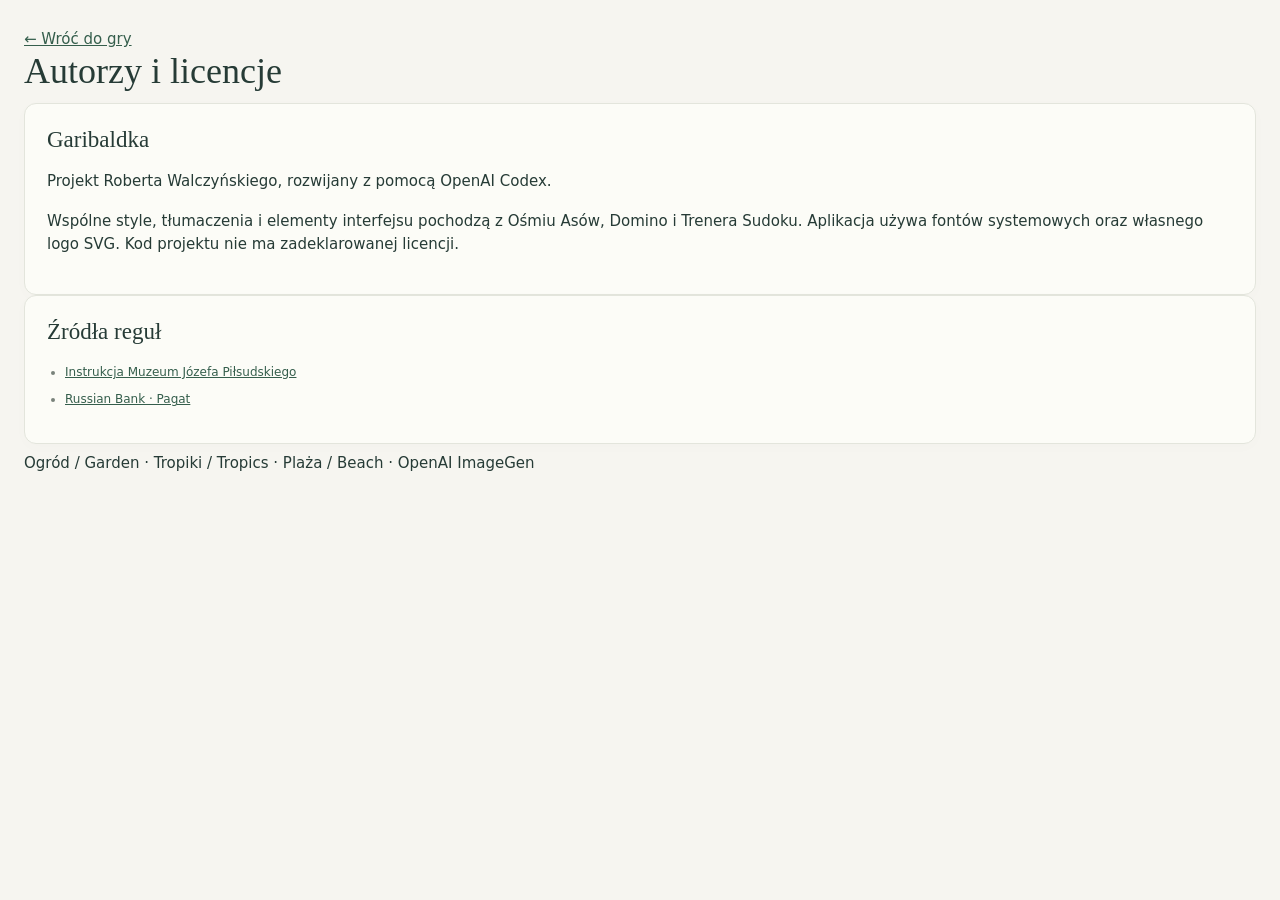
==== commit 54efe060: "Publish Garibaldka v0.7.1" ====
--- a/credits.html
+++ b/credits.html
@@ -3,4 +3,4 @@
 <body><main><a href="./">← Wróć do gry</a><h1>Autorzy i licencje</h1>
 <section class="card"><h2>Garibaldka</h2><p>Projekt Roberta Walczyńskiego, rozwijany z pomocą OpenAI Codex.</p><p>Wspólne style, tłumaczenia i elementy interfejsu pochodzą z Ośmiu Asów, Domino i Trenera Sudoku. Aplikacja używa fontów systemowych oraz własnego logo SVG. Kod projektu nie ma zadeklarowanej licencji.</p></section>
 <section class="card"><h2>Źródła reguł</h2><ul><li><a href="https://muzeumpilsudski.pl/wp-content/uploads/2021/02/Garibaldka_instrukcja.pdf">Instrukcja Muzeum Józefa Piłsudskiego</a></li><li><a href="https://www.pagat.com/patience/crapette.html">Russian Bank · Pagat</a></li></ul></section>
-</main></body></html>
+<p translate="no">Ogród / Garden · Tropiki / Tropics · Plaża / Beach · OpenAI ImageGen</p></main></body></html>
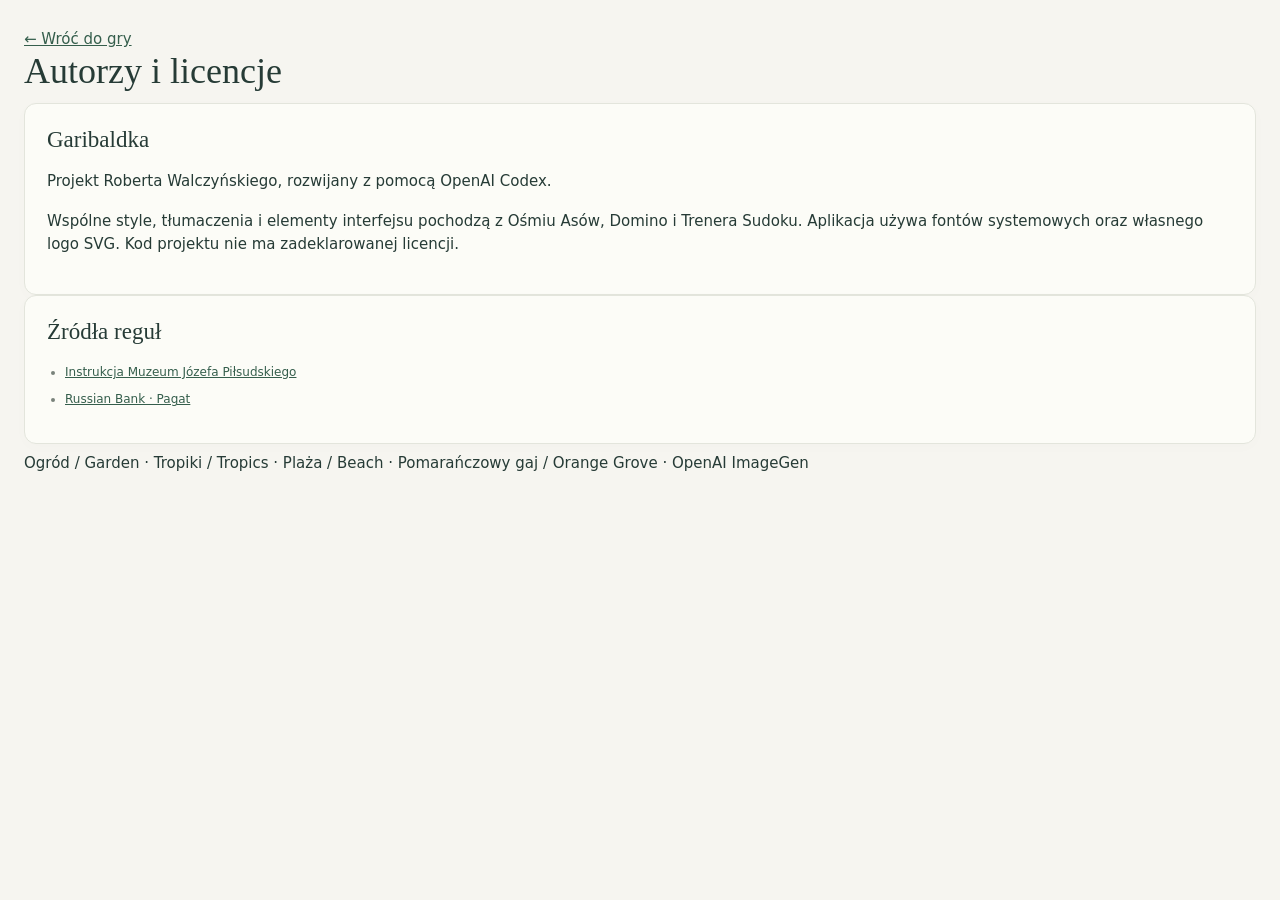
==== commit 222ec32e: "Publish Garibaldka v0.8.0" ====
--- a/credits.html
+++ b/credits.html
@@ -3,4 +3,4 @@
 <body><main><a href="./">← Wróć do gry</a><h1>Autorzy i licencje</h1>
 <section class="card"><h2>Garibaldka</h2><p>Projekt Roberta Walczyńskiego, rozwijany z pomocą OpenAI Codex.</p><p>Wspólne style, tłumaczenia i elementy interfejsu pochodzą z Ośmiu Asów, Domino i Trenera Sudoku. Aplikacja używa fontów systemowych oraz własnego logo SVG. Kod projektu nie ma zadeklarowanej licencji.</p></section>
 <section class="card"><h2>Źródła reguł</h2><ul><li><a href="https://muzeumpilsudski.pl/wp-content/uploads/2021/02/Garibaldka_instrukcja.pdf">Instrukcja Muzeum Józefa Piłsudskiego</a></li><li><a href="https://www.pagat.com/patience/crapette.html">Russian Bank · Pagat</a></li></ul></section>
-<p translate="no">Ogród / Garden · Tropiki / Tropics · Plaża / Beach · OpenAI ImageGen</p></main></body></html>
+<p translate="no">Ogród / Garden · Tropiki / Tropics · Plaża / Beach · Pomarańczowy gaj / Orange Grove · OpenAI ImageGen</p></main></body></html>
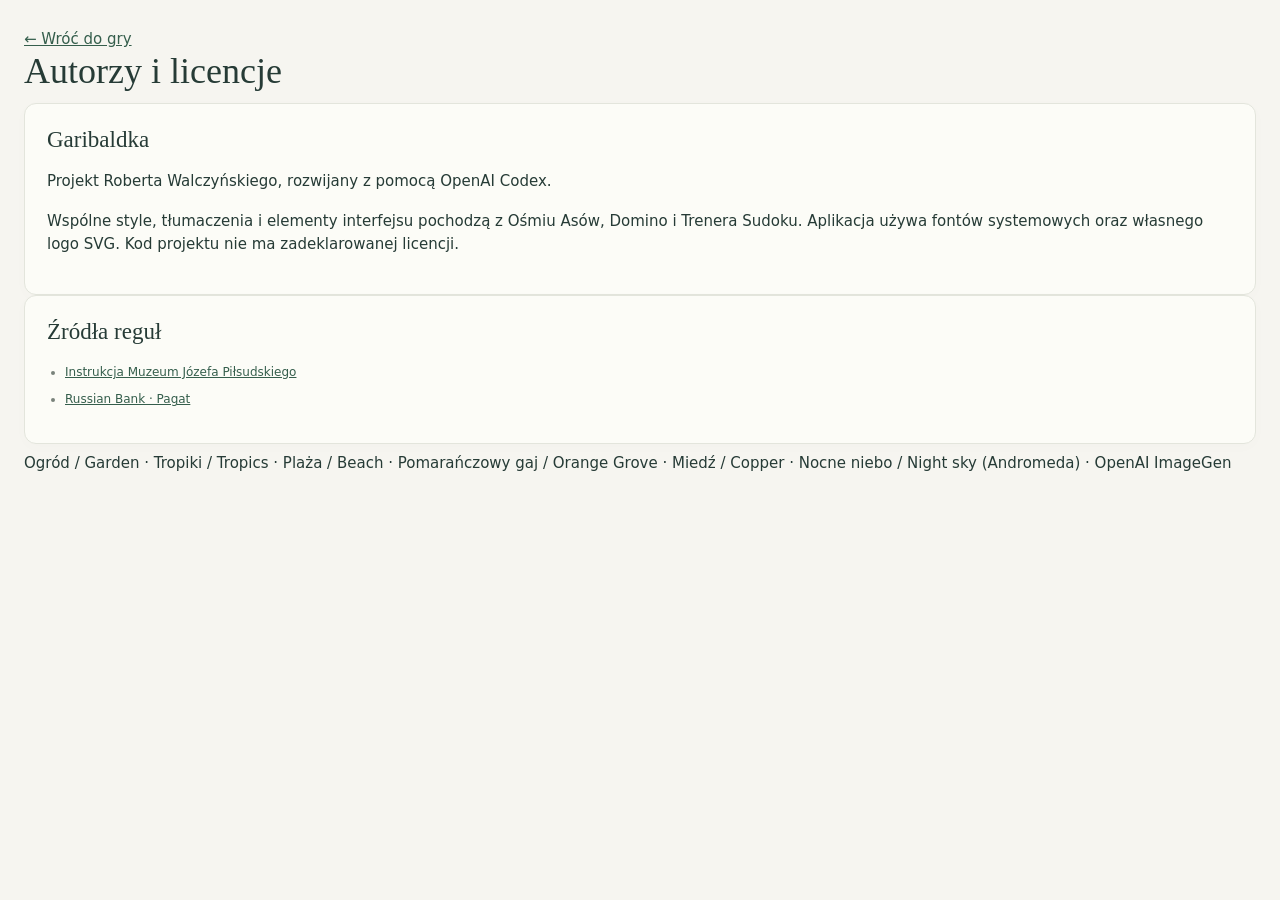
==== commit 12b01da0: "Publish Garibaldka v0.9.0" ====
--- a/credits.html
+++ b/credits.html
@@ -3,4 +3,4 @@
 <body><main><a href="./">← Wróć do gry</a><h1>Autorzy i licencje</h1>
 <section class="card"><h2>Garibaldka</h2><p>Projekt Roberta Walczyńskiego, rozwijany z pomocą OpenAI Codex.</p><p>Wspólne style, tłumaczenia i elementy interfejsu pochodzą z Ośmiu Asów, Domino i Trenera Sudoku. Aplikacja używa fontów systemowych oraz własnego logo SVG. Kod projektu nie ma zadeklarowanej licencji.</p></section>
 <section class="card"><h2>Źródła reguł</h2><ul><li><a href="https://muzeumpilsudski.pl/wp-content/uploads/2021/02/Garibaldka_instrukcja.pdf">Instrukcja Muzeum Józefa Piłsudskiego</a></li><li><a href="https://www.pagat.com/patience/crapette.html">Russian Bank · Pagat</a></li></ul></section>
-<p translate="no">Ogród / Garden · Tropiki / Tropics · Plaża / Beach · Pomarańczowy gaj / Orange Grove · OpenAI ImageGen</p></main></body></html>
+<p translate="no">Ogród / Garden · Tropiki / Tropics · Plaża / Beach · Pomarańczowy gaj / Orange Grove · Miedź / Copper · Nocne niebo / Night sky (Andromeda) · OpenAI ImageGen</p></main></body></html>
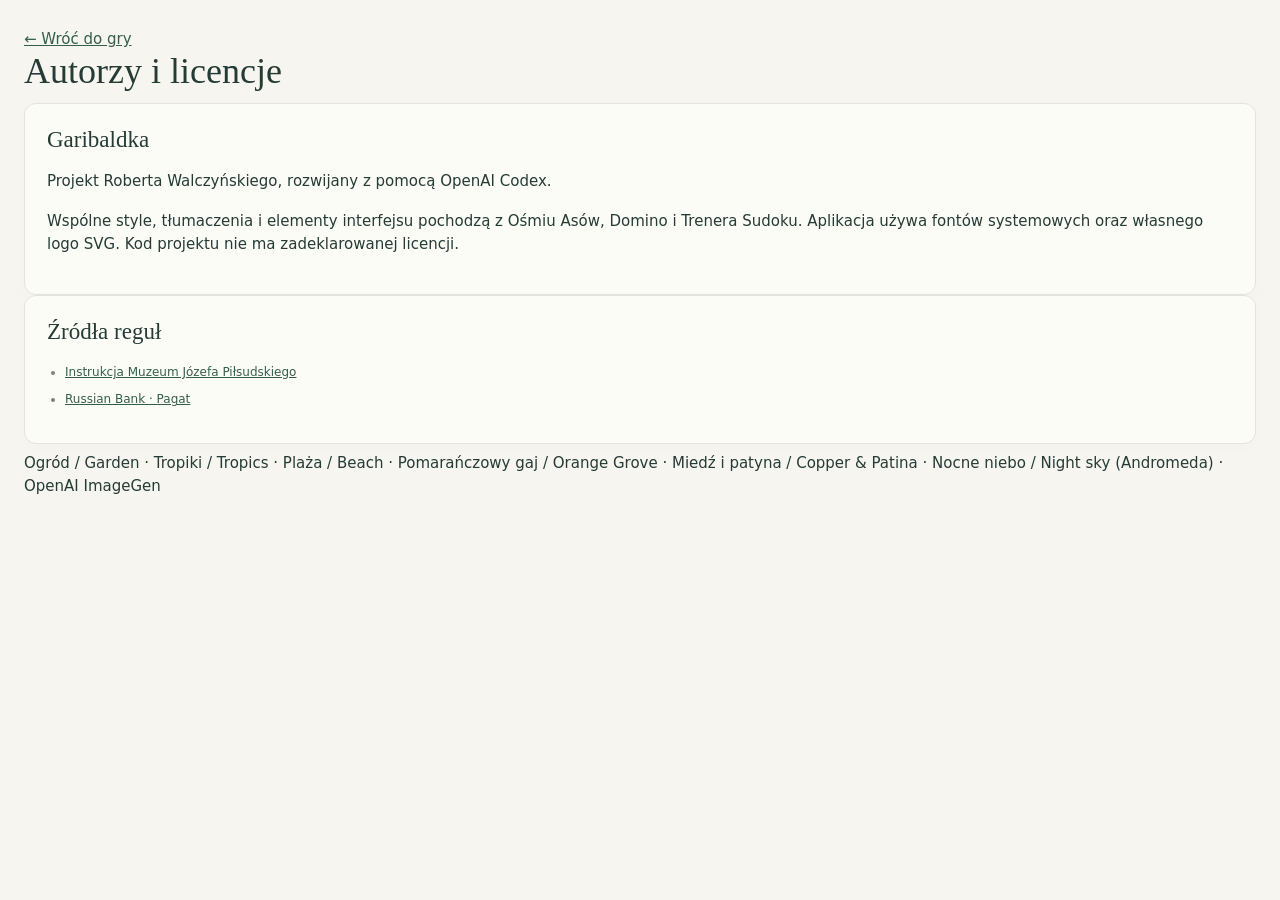
==== commit 490c5e63: "Publish Garibaldka v0.9.1" ====
--- a/credits.html
+++ b/credits.html
@@ -3,4 +3,4 @@
 <body><main><a href="./">← Wróć do gry</a><h1>Autorzy i licencje</h1>
 <section class="card"><h2>Garibaldka</h2><p>Projekt Roberta Walczyńskiego, rozwijany z pomocą OpenAI Codex.</p><p>Wspólne style, tłumaczenia i elementy interfejsu pochodzą z Ośmiu Asów, Domino i Trenera Sudoku. Aplikacja używa fontów systemowych oraz własnego logo SVG. Kod projektu nie ma zadeklarowanej licencji.</p></section>
 <section class="card"><h2>Źródła reguł</h2><ul><li><a href="https://muzeumpilsudski.pl/wp-content/uploads/2021/02/Garibaldka_instrukcja.pdf">Instrukcja Muzeum Józefa Piłsudskiego</a></li><li><a href="https://www.pagat.com/patience/crapette.html">Russian Bank · Pagat</a></li></ul></section>
-<p translate="no">Ogród / Garden · Tropiki / Tropics · Plaża / Beach · Pomarańczowy gaj / Orange Grove · Miedź / Copper · Nocne niebo / Night sky (Andromeda) · OpenAI ImageGen</p></main></body></html>
+<p translate="no">Ogród / Garden · Tropiki / Tropics · Plaża / Beach · Pomarańczowy gaj / Orange Grove · Miedź i patyna / Copper &amp; Patina · Nocne niebo / Night sky (Andromeda) · OpenAI ImageGen</p></main></body></html>
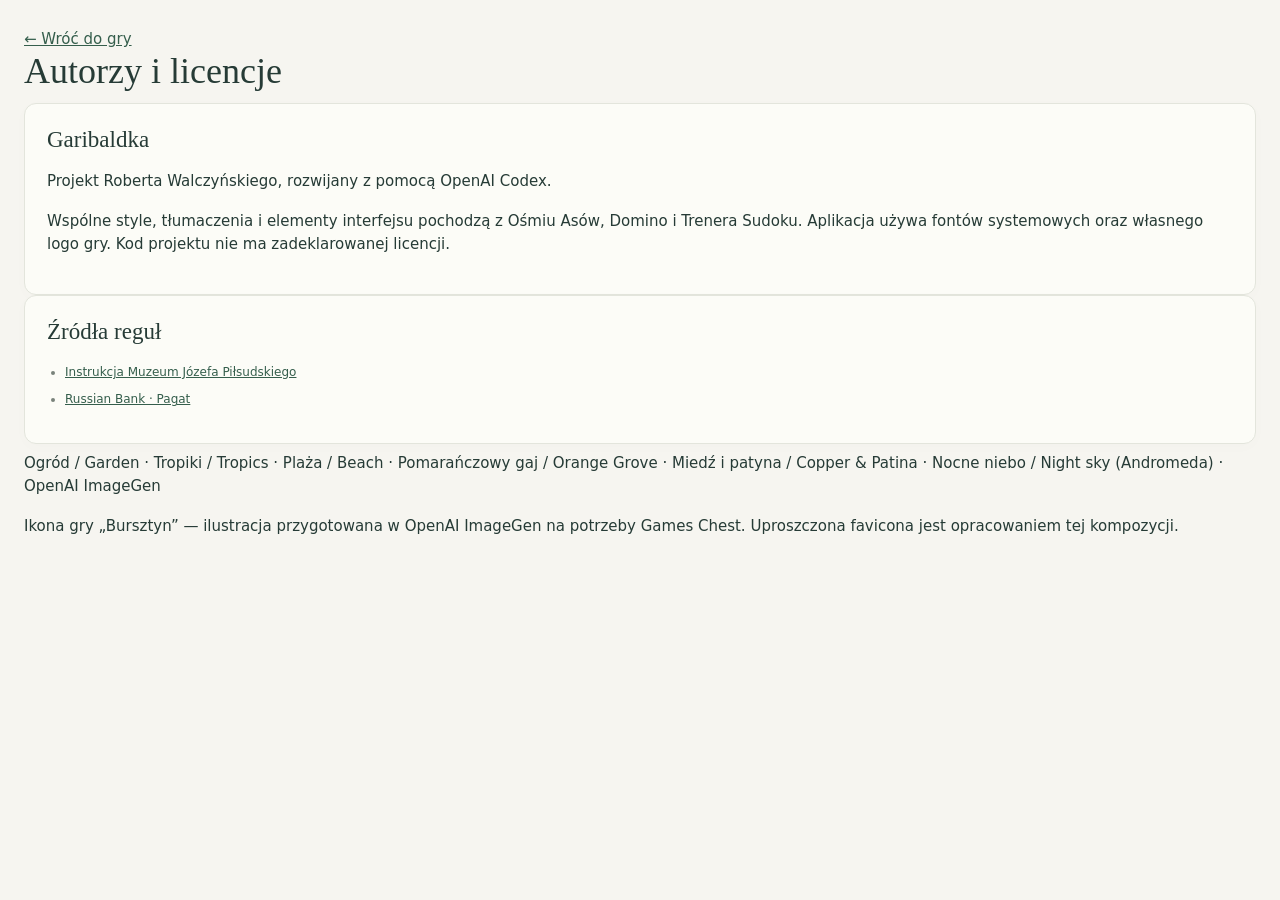
==== commit 9a4b8ae6: "Publish Garibaldka v1.0.1" ====
--- a/credits.html
+++ b/credits.html
@@ -1,6 +1,6 @@
 <!doctype html>
-<html lang="pl"><head><meta charset="utf-8"><meta name="viewport" content="width=device-width,initial-scale=1"><title>Autorzy i licencje · Garibaldka</title><link rel="icon" href="logo.svg"><link rel="stylesheet" href="style.css"><link rel="stylesheet" href="shared-palettes.css?v=shared-palettes-2"><link rel="stylesheet" href="themes.css?v=shared-palettes-2"></head>
+<html lang="pl"><head><meta charset="utf-8"><meta name="viewport" content="width=device-width,initial-scale=1"><title>Autorzy i licencje · Garibaldka</title><link rel="icon" href="favicon.svg?v=1.0.1"><link rel="stylesheet" href="style.css"><link rel="stylesheet" href="shared-palettes.css?v=shared-palettes-2"><link rel="stylesheet" href="themes.css?v=shared-palettes-2"></head>
 <body><main><a href="./">← Wróć do gry</a><h1>Autorzy i licencje</h1>
-<section class="card"><h2>Garibaldka</h2><p>Projekt Roberta Walczyńskiego, rozwijany z pomocą OpenAI Codex.</p><p>Wspólne style, tłumaczenia i elementy interfejsu pochodzą z Ośmiu Asów, Domino i Trenera Sudoku. Aplikacja używa fontów systemowych oraz własnego logo SVG. Kod projektu nie ma zadeklarowanej licencji.</p></section>
+<section class="card"><h2>Garibaldka</h2><p>Projekt Roberta Walczyńskiego, rozwijany z pomocą OpenAI Codex.</p><p>Wspólne style, tłumaczenia i elementy interfejsu pochodzą z Ośmiu Asów, Domino i Trenera Sudoku. Aplikacja używa fontów systemowych oraz własnego logo gry. Kod projektu nie ma zadeklarowanej licencji.</p></section>
 <section class="card"><h2>Źródła reguł</h2><ul><li><a href="https://muzeumpilsudski.pl/wp-content/uploads/2021/02/Garibaldka_instrukcja.pdf">Instrukcja Muzeum Józefa Piłsudskiego</a></li><li><a href="https://www.pagat.com/patience/crapette.html">Russian Bank · Pagat</a></li></ul></section>
-<p translate="no">Ogród / Garden · Tropiki / Tropics · Plaża / Beach · Pomarańczowy gaj / Orange Grove · Miedź i patyna / Copper &amp; Patina · Nocne niebo / Night sky (Andromeda) · OpenAI ImageGen</p></main></body></html>
+<p translate="no">Ogród / Garden · Tropiki / Tropics · Plaża / Beach · Pomarańczowy gaj / Orange Grove · Miedź i patyna / Copper &amp; Patina · Nocne niebo / Night sky (Andromeda) · OpenAI ImageGen</p><p>Ikona gry „Bursztyn” — ilustracja przygotowana w OpenAI ImageGen na potrzeby Games Chest. Uproszczona favicona jest opracowaniem tej kompozycji.</p></main></body></html>
--- a/themes.css
+++ b/themes.css
@@ -114,7 +114,6 @@
 header .preferences label>span{position:absolute;width:1px;height:1px;padding:0;margin:-1px;overflow:hidden;clip-path:inset(50%);white-space:nowrap}
 header .preferences select{width:100%;max-width:none;min-width:0;min-height:44px;padding:9px 12px;font-size:14px}
 .intro-actions{display:flex;align-items:center;gap:8px;flex-shrink:0}
-.intro-actions #settings-button{width:42px;min-width:42px;padding:8px}
 @media(max-width:640px){
  header{gap:12px;padding:12px 14px}
  header .brand{font-size:23px;letter-spacing:-.6px}
@@ -304,7 +303,7 @@
 .game-toolbar{display:flex;align-items:center;justify-content:space-between;flex-wrap:wrap;gap:8px 20px;margin-bottom:10px}
 .game-tools{display:flex;align-items:center;gap:8px;flex-wrap:nowrap;margin-inline-start:auto}
 .game-toolbar button{white-space:nowrap}
-@media(max-width:540px){.game-toolbar{gap:8px 12px}.game-toolbar button{font-size:12px;padding:8px 12px}.game-tools{gap:5px}}
+@media(max-width:540px){.game-toolbar{gap:8px 12px}.game-toolbar button:not(.shared-settings-button){font-size:12px;padding:8px 12px}.game-tools{gap:5px}}
 
 /* A non-playable tile is still a visible object, especially the blank double. */
 .game #hand .tile:disabled{opacity:1}
